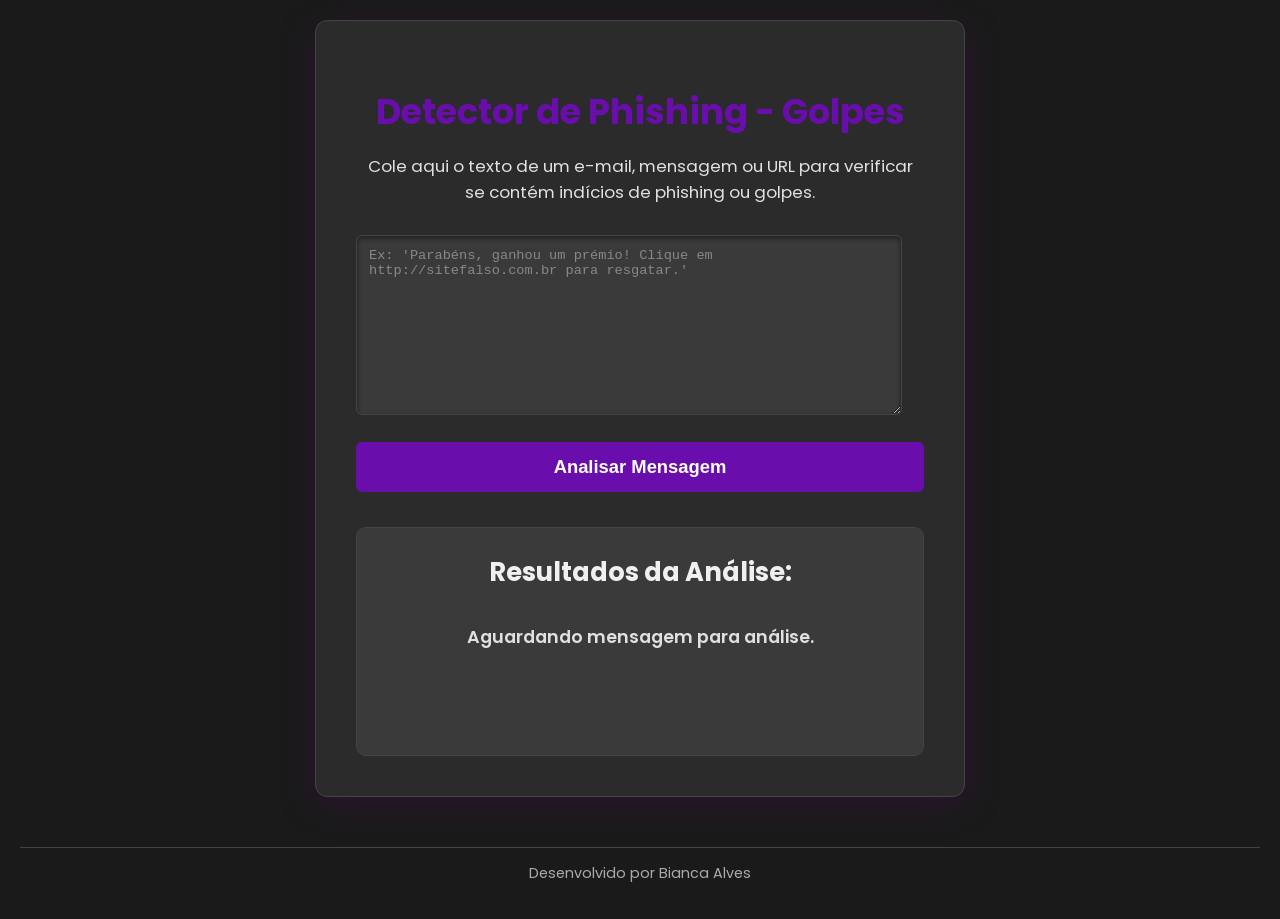
==== index.html @ 6fe02af0 "Initial commit" ====
<!DOCTYPE html>
<html lang="pt">
<head>
    <meta charset="UTF-8">
    <meta name="viewport" content="width=device-width, initial-scale=1.0">
    <link rel="icon" type="/img/escudo.png" href="favicon.png">
    <title>Detector de Phishing | Proteja-se de Golpes</title>
    <link href="https://fonts.googleapis.com/css2?family=Poppins:wght@400;600;700&display=swap" rel="stylesheet">
    <link rel="stylesheet" href="style.css">
</head>
<body>
    <div class="container">
        <h1>Detector de Phishing - Golpes</h1>
        <p class="descricao">Cole aqui o texto de um e-mail, mensagem ou URL para verificar se contém indícios de phishing ou golpes.</p>
        <textarea id="mensagemInput" placeholder="Ex: 'Parabéns, ganhou um prémio! Clique em http://sitefalso.com.br para resgatar.'"></textarea>
        <button onclick="verificarMensagem()">Analisar Mensagem</button>
        <div class="spinner" id="spinner"></div>
        <div id="resultados">
            <h2>Resultados da Análise:</h2>
            <p id="statusMensagem">Aguardando mensagem para análise.</p>
            <ul id="listaPalavrasSuspeitas"></ul>
            <ul id="listaDominiosSuspeitos"></ul>
        </div>
    </div>
    <footer> Desenvolvido por Bianca Alves </footer>
    <script src="script.js"></script>
</body>
</html>
---- style.css ----
:root {
    --cor-principal: #6a0dad; 
    --cor-secundaria: #4b0082; 
    --cor-fundo: #1a1a1a; 
    --cor-texto: #e0e0e0;
    --cor-texto-claro: #f0f0f0;
    --cor-borda: #444; 
    --cor-alerta: #ff6347; 
    --cor-seguro: #7FFF00; 
    --cor-alerta-fundo: #330d0d; 
    --cor-seguro-fundo: #0d330d; 
    --cor-container-fundo: #2b2b2b; 
    --cor-resultados-fundo: #3a3a3a;
}

body {
    font-family: 'Poppins', Arial, sans-serif;
    margin: 0;
    padding: 20px;
    background-color: var(--cor-fundo);
    color: var(--cor-texto);
    display: flex;
    flex-direction: column;
    justify-content: center; 
    align-items: center;
    min-height: 100vh; 
    box-sizing: border-box; 
}


.container {
    background-color: var(--cor-container-fundo);
    padding: 40px;
    border-radius: 12px;
    box-shadow: 0 8px 30px rgba(49, 18, 54, 0.7); 
    width: 100%;
    max-width: 650px;
    box-sizing: border-box;
    border: 1px solid var(--cor-borda); 
}
        

h1 {
    color: var(--cor-principal);
    text-align: center;
    margin-bottom: 10px;
    font-size: 2.2em;
    font-weight: 700;
}
p.descricao {
    text-align: center;
    margin-bottom: 30px;
    color: var(--cor-texto);
    font-size: 1.05em;
    line-height: 1.5;
}
textarea {
    width: calc(100% - 22px); 
    height: 180px;
    padding: 12px;
    margin-bottom: 20px;
    border: 1px solid var(--cor-borda);
    border-radius: 6px;
    font-size: 1.05em;
    resize: vertical;
    background-color: #3a3a3a;
    color: var(--cor-texto-claro);
    transition: border-color 0.3s ease, box-shadow 0.3s ease;
    box-sizing: border-box;
    box-shadow: inset 0 2px 5px rgba(0, 0, 0, 0.5); 
}
textarea::placeholder {
    color: #888;
}
textarea:focus {
    border-color: var(--cor-principal);
    box-shadow: 0 0 0 3px rgba(106, 13, 173, 0.4);
    outline: none;
}
button {
    display: block;
    width: 100%;
    padding: 14px 25px;
    background-color: var(--cor-principal);
    color: white;
    border: none;
    border-radius: 6px;
    font-size: 1.15em;
    cursor: pointer;
    transition: background-color 0.3s ease, transform 0.1s ease;
    font-weight: 600;
}
button:hover {
    background-color: var(--cor-secundaria);
    transform: translateY(-1px);
}
button:active {
    transform: translateY(0);
}

#resultados {
    margin-top: 35px;
    padding: 25px;
    border-radius: 10px;
    background-color: var(--cor-resultados-fundo);
    border: 1px solid var(--cor-borda);
    min-height: 100px;
    display: flex;
    flex-direction: column;
    justify-content: center;
    color: var(--cor-texto);
}
.alerta {
    background-color: var(--cor-alerta-fundo);
    border-color: var(--cor-alerta);
    color: var(--cor-alerta);
}
.seguro {
    background-color: var(--cor-seguro-fundo);
    border-color: var(--cor-seguro);
    color: var(--cor-seguro);
}
#resultados h2 {
    margin-top: 0;
    font-size: 1.6em;
    text-align: center;
    margin-bottom: 15px;
    color: var(--cor-texto-claro);
}
.alerta h2 {
    color: var(--cor-alerta);
}
.seguro h2 {
    color: var(--cor-seguro);
}
#resultados p {
    text-align: center;
    font-size: 1.1em;
    font-weight: 600;
}
#resultados ul {
    list-style-type: disc;
    padding-left: 25px;
    margin-top: 15px;
    color: var(--cor-texto);
}
.alerta ul, .seguro ul {
    color: var(--cor-texto-claro);
}
#resultados li {
    margin-bottom: 8px;
    font-size: 0.98em;
}
.bold {
    font-weight: bold;
    color: var(--cor-principal);
}
.alerta .bold {
    color: var(--cor-alerta);
}
.seguro .bold {
    color: var(--cor-seguro);
}
.spinner {
    border: 4px solid rgba(255, 255, 255, 0.2);
    border-left-color: var(--cor-principal);
    border-radius: 50%;
    width: 28px;
    height: 28px;
    animation: spin 0.8s linear infinite;
    margin: 20px auto;
    display: none; 
}
@keyframes spin {
    to { transform: rotate(360deg); }
}

/* Responsividade básica */
@media (max-width: 768px) {
    .container {
        margin-top: 20px; 
        padding: 25px;
    }
    h1 {
        font-size: 1.8em;
    }
    p.descricao {
        font-size: 0.95em;
    }
    textarea {
        height: 120px;
    }
    button {
        font-size: 1em;
        padding: 12px 15px;
    }
    #resultados h2 {
        font-size: 1.3em;
    }
    #resultados p {
        font-size: 1em;
    }
}

footer {
    margin-top: 50px;
    padding: 15px 0;
    text-align: center;
    font-size: 0.9em;
    color: #aaa;
    background-color: transparent;
    border-top: 1px solid var(--cor-borda);
    width: 100%;
}
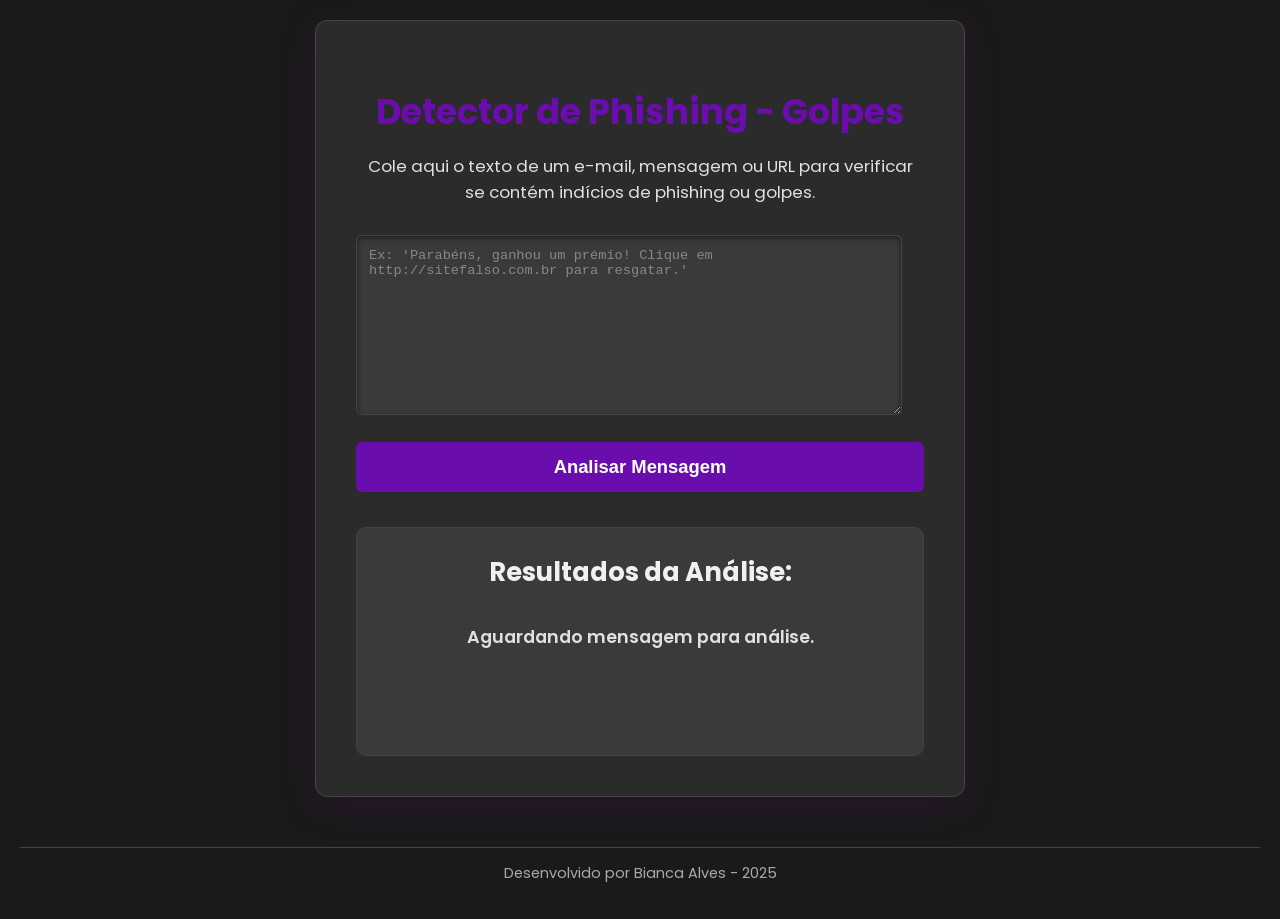
==== commit ece9f13b: "Update index.html" ====
--- a/index.html
+++ b/index.html
@@ -22,7 +22,7 @@
             <ul id="listaDominiosSuspeitos"></ul>
         </div>
     </div>
-    <footer> Desenvolvido por Bianca Alves </footer>
+    <footer> Desenvolvido por Bianca Alves  - 2025 </footer>
     <script src="script.js"></script>
 </body>
 </html>
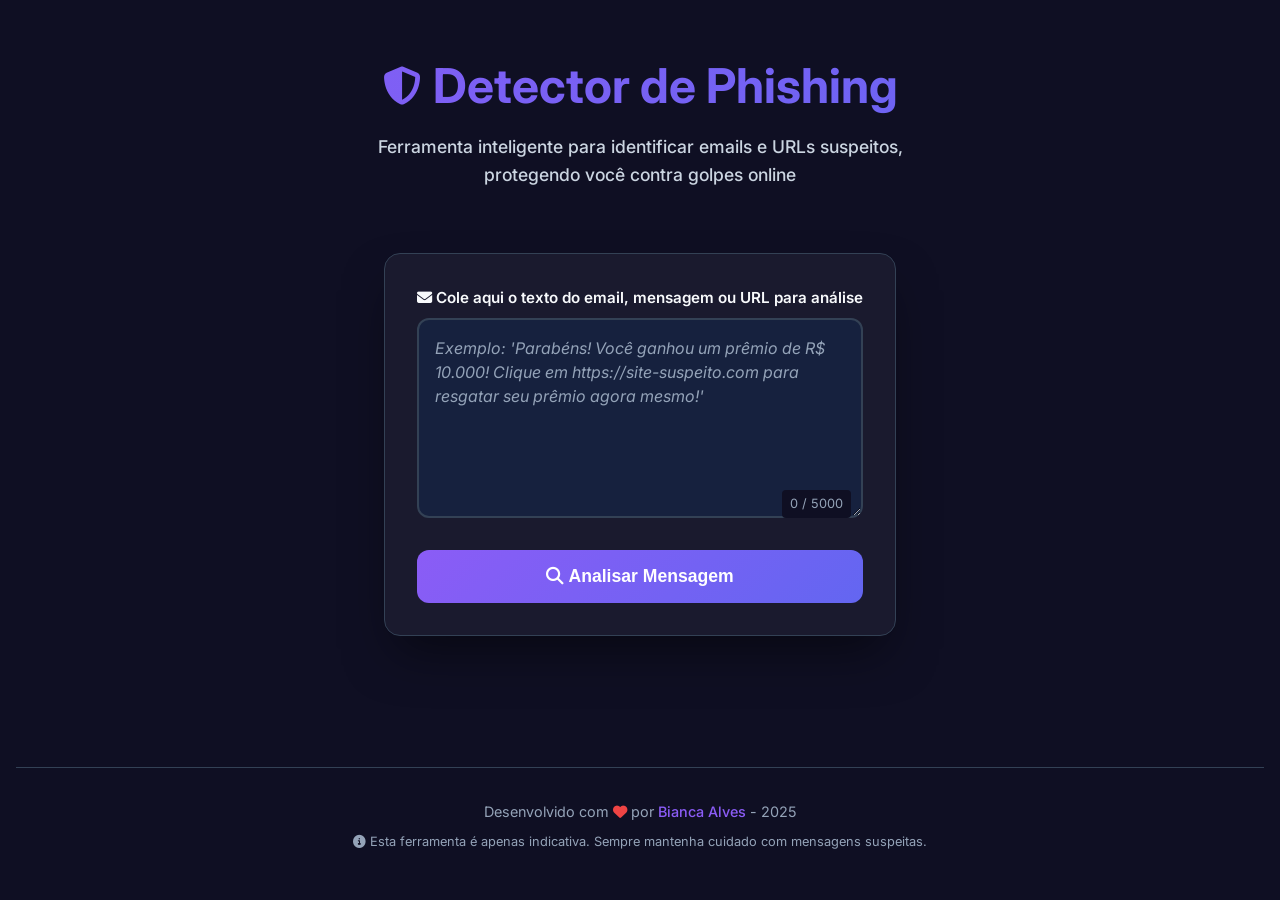
==== commit 624e417f: "Index" ====
--- a/index.html
+++ b/index.html
@@ -1,28 +1,110 @@
 <!DOCTYPE html>
-<html lang="pt">
+<html lang="pt-BR">
 <head>
     <meta charset="UTF-8">
     <meta name="viewport" content="width=device-width, initial-scale=1.0">
-    <link rel="icon" type="/img/escudo.png" href="favicon.png">
-    <title>Detector de Phishing | Proteja-se de Golpes</title>
-    <link href="https://fonts.googleapis.com/css2?family=Poppins:wght@400;600;700&display=swap" rel="stylesheet">
-    <link rel="stylesheet" href="style.css">
+    <title>Detector de Phishing - Proteção contra Golpes</title>
+    <meta name="description" content="Ferramenta inteligente para detectar emails e URLs de phishing, protegendo você contra golpes online.">
+    <link href="https://fonts.googleapis.com/css2?family=Inter:wght@400;500;600;700&display=swap" rel="stylesheet">
+    <link href="https://cdnjs.cloudflare.com/ajax/libs/font-awesome/6.4.0/css/all.min.css" rel="stylesheet">
+    <link rel="stylesheet" href="/static/style.css">
 </head>
 <body>
-    <div class="container">
-        <h1>Detector de Phishing - Golpes</h1>
-        <p class="descricao">Cole aqui o texto de um e-mail, mensagem ou URL para verificar se contém indícios de phishing ou golpes.</p>
-        <textarea id="mensagemInput" placeholder="Ex: 'Parabéns, ganhou um prémio! Clique em http://sitefalso.com.br para resgatar.'"></textarea>
-        <button onclick="verificarMensagem()">Analisar Mensagem</button>
-        <div class="spinner" id="spinner"></div>
-        <div id="resultados">
-            <h2>Resultados da Análise:</h2>
-            <p id="statusMensagem">Aguardando mensagem para análise.</p>
-            <ul id="listaPalavrasSuspeitas"></ul>
-            <ul id="listaDominiosSuspeitos"></ul>
+    <header class="header">
+        <h1>
+            <i class="fas fa-shield-alt icon" aria-hidden="true"></i>
+            Detector de Phishing
+        </h1>
+        <p>Ferramenta inteligente para identificar emails e URLs suspeitos, protegendo você contra golpes online</p>
+    </header>
+
+    <main class="container">
+        <div class="card">
+            <form id="analysisForm" novalidate>
+                <div class="input-group">
+                    <label for="messageInput" class="input-label">
+                        <i class="fas fa-envelope" aria-hidden="true"></i>
+                        Cole aqui o texto do email, mensagem ou URL para análise
+                    </label>
+                    <div class="textarea-container">
+                        <textarea 
+                            id="messageInput" 
+                            class="input-textarea"
+                            placeholder="Exemplo: 'Parabéns! Você ganhou um prêmio de R$ 10.000! Clique em https://site-suspeito.com para resgatar seu prêmio agora mesmo!'"
+                            maxlength="5000"
+                            required
+                            aria-describedby="char-counter"
+                        ></textarea>
+                        <div id="char-counter" class="char-counter">0 / 5000</div>
+                    </div>
+                </div>
+
+                <button type="submit" class="analyze-btn" id="analyzeBtn">
+                    <span class="btn-text">
+                        <i class="fas fa-search" aria-hidden="true"></i>
+                        Analisar Mensagem
+                    </span>
+                    <div class="spinner" id="spinner" aria-hidden="true"></div>
+                </button>
+            </form>
         </div>
-    </div>
-    <footer> Desenvolvido por Bianca Alves  - 2025 </footer>
-    <script src="script.js"></script>
+
+        <div class="card results" id="results" role="region" aria-label="Resultados da análise">
+            <div id="riskIndicator" class="risk-indicator" role="alert">
+                <div class="risk-score">
+                    <i class="fas fa-exclamation-triangle" aria-hidden="true"></i>
+                    <span id="riskText">Analisando...</span>
+                </div>
+            </div>
+
+            <div class="results-section">
+                <h2 class="results-title">
+                    <i class="fas fa-exclamation-circle" aria-hidden="true"></i>
+                    Palavras Suspeitas Encontradas
+                </h2>
+                <div class="results-list">
+                    <ul id="suspiciousWordsList" aria-label="Lista de palavras suspeitas">
+                        <li class="empty-state">Nenhuma palavra suspeita encontrada</li>
+                    </ul>
+                </div>
+            </div>
+
+            <div class="results-section">
+                <h2 class="results-title">
+                    <i class="fas fa-globe" aria-hidden="true"></i>
+                    Domínios Suspeitos Encontrados
+                </h2>
+                <div class="results-list">
+                    <ul id="suspiciousDomainsList" aria-label="Lista de domínios suspeitos">
+                        <li class="empty-state">Nenhum domínio suspeito encontrado</li>
+                    </ul>
+                </div>
+            </div>
+
+            <div class="results-section" id="recommendationsSection" style="display: none;">
+                <h2 class="results-title">
+                    <i class="fas fa-lightbulb" aria-hidden="true"></i>
+                    Recomendações de Segurança
+                </h2>
+                <div class="results-list">
+                    <ul id="recommendationsList" aria-label="Lista de recomendações">
+                    </ul>
+                </div>
+            </div>
+        </div>
+    </main>
+
+    <footer class="footer">
+        <p>
+            Desenvolvido com <i class="fas fa-heart" style="color: #ef4444;" aria-hidden="true"></i> por 
+            <a href="#" target="_blank" rel="noopener">Bianca Alves</a> - 2025
+        </p>
+        <p style="margin-top: 0.5rem; font-size: 0.8rem;">
+            <i class="fas fa-info-circle" aria-hidden="true"></i>
+            Esta ferramenta é apenas indicativa. Sempre mantenha cuidado com mensagens suspeitas.
+        </p>
+    </footer>
+
+    <script src="/static/script.js"></script>
 </body>
-</html>+</html>
--- a/static/style.css
+++ b/static/style.css
@@ -0,0 +1,396 @@
+:root {
+  --primary-color: #8b5cf6;
+  --primary-dark: #7c3aed;
+  --primary-light: #a78bfa;
+  --secondary-color: #6366f1;
+  --background-dark: #0f0f23;
+  --background-card: #1a1a2e;
+  --background-input: #16213e;
+  --text-primary: #f8fafc;
+  --text-secondary: #cbd5e1;
+  --text-muted: #94a3b8;
+  --border-color: #334155;
+  --success-color: #10b981;
+  --success-bg: #064e3b;
+  --warning-color: #f59e0b;
+  --warning-bg: #451a03;
+  --danger-color: #ef4444;
+  --danger-bg: #450a0a;
+  --shadow-lg: 0 20px 25px -5px rgba(0, 0, 0, 0.3), 0 10px 10px -5px rgba(0, 0, 0, 0.2);
+  --shadow-xl: 0 25px 50px -12px rgba(0, 0, 0, 0.5);
+  --gradient-primary: linear-gradient(135deg, var(--primary-color) 0%, var(--secondary-color) 100%);
+  --gradient-danger: linear-gradient(135deg, #ef4444 0%, #dc2626 100%);
+  --gradient-success: linear-gradient(135deg, #10b981 0%, #059669 100%);
+}
+
+* {
+  margin: 0;
+  padding: 0;
+  box-sizing: border-box;
+}
+
+body {
+  font-family: "Inter", -apple-system, BlinkMacSystemFont, "Segoe UI", sans-serif;
+  background: var(--background-dark);
+  color: var(--text-primary);
+  line-height: 1.6;
+  min-height: 100vh;
+  display: flex;
+  flex-direction: column;
+  padding: 1rem;
+}
+
+.header {
+  text-align: center;
+  margin-bottom: 2rem;
+  padding: 2rem 0;
+}
+
+.header h1 {
+  font-size: clamp(2rem, 5vw, 3rem);
+  font-weight: 700;
+  background: var(--gradient-primary);
+  -webkit-background-clip: text;
+  -webkit-text-fill-color: transparent;
+  background-clip: text;
+  margin-bottom: 0.5rem;
+  display: flex;
+  align-items: center;
+  justify-content: center;
+  gap: 0.75rem;
+}
+
+.header .icon {
+  font-size: 0.8em;
+  color: var(--primary-color);
+}
+
+.header p {
+  color: var(--text-secondary);
+  font-size: 1.1rem;
+  max-width: 600px;
+  margin: 0 auto;
+  font-weight: 500;
+}
+
+.container {
+  max-width: 800px;
+  margin: 0 auto;
+  flex: 1;
+  display: flex;
+  flex-direction: column;
+}
+
+.card {
+  background: var(--background-card);
+  border-radius: 1rem;
+  padding: 2rem;
+  box-shadow: var(--shadow-xl);
+  border: 1px solid var(--border-color);
+  backdrop-filter: blur(10px);
+  margin-bottom: 2rem;
+}
+
+.input-group {
+  margin-bottom: 1.5rem;
+}
+
+.input-label {
+  display: block;
+  font-weight: 600;
+  color: var(--text-primary);
+  margin-bottom: 0.5rem;
+  font-size: 0.95rem;
+}
+
+.textarea-container {
+  position: relative;
+}
+
+.input-textarea {
+  width: 100%;
+  min-height: 200px;
+  padding: 1rem;
+  background: var(--background-input);
+  border: 2px solid var(--border-color);
+  border-radius: 0.75rem;
+  color: var(--text-primary);
+  font-size: 1rem;
+  font-family: inherit;
+  resize: vertical;
+  transition: all 0.3s ease;
+  line-height: 1.5;
+}
+
+.input-textarea::placeholder {
+  color: var(--text-muted);
+  font-style: italic;
+}
+
+.input-textarea:focus {
+  outline: none;
+  border-color: var(--primary-color);
+  box-shadow: 0 0 0 3px rgba(139, 92, 246, 0.1);
+  background: var(--background-card);
+}
+
+.char-counter {
+  position: absolute;
+  bottom: 0.5rem;
+  right: 0.75rem;
+  font-size: 0.8rem;
+  color: var(--text-muted);
+  background: var(--background-dark);
+  padding: 0.25rem 0.5rem;
+  border-radius: 0.25rem;
+}
+
+.analyze-btn {
+  width: 100%;
+  padding: 1rem 2rem;
+  background: var(--gradient-primary);
+  color: white;
+  border: none;
+  border-radius: 0.75rem;
+  font-size: 1.1rem;
+  font-weight: 600;
+  cursor: pointer;
+  transition: all 0.3s ease;
+  position: relative;
+  overflow: hidden;
+  display: flex;
+  align-items: center;
+  justify-content: center;
+  gap: 0.5rem;
+}
+
+.analyze-btn:hover:not(:disabled) {
+  transform: translateY(-2px);
+  box-shadow: var(--shadow-lg);
+}
+
+.analyze-btn:active {
+  transform: translateY(0);
+}
+
+.analyze-btn:disabled {
+  opacity: 0.7;
+  cursor: not-allowed;
+}
+
+.spinner {
+  width: 20px;
+  height: 20px;
+  border: 2px solid rgba(255, 255, 255, 0.3);
+  border-top: 2px solid white;
+  border-radius: 50%;
+  animation: spin 1s linear infinite;
+  display: none;
+}
+
+.spinner.active {
+  display: block;
+}
+
+@keyframes spin {
+  0% {
+    transform: rotate(0deg);
+  }
+  100% {
+    transform: rotate(360deg);
+  }
+}
+
+.results {
+  display: none;
+  animation: fadeInUp 0.5s ease;
+}
+
+.results.show {
+  display: block;
+}
+
+@keyframes fadeInUp {
+  from {
+    opacity: 0;
+    transform: translateY(20px);
+  }
+  to {
+    opacity: 1;
+    transform: translateY(0);
+  }
+}
+
+.risk-indicator {
+  padding: 1.5rem;
+  border-radius: 0.75rem;
+  margin-bottom: 2rem;
+  text-align: center;
+  font-weight: 600;
+  font-size: 1.2rem;
+  display: flex;
+  align-items: center;
+  justify-content: center;
+  gap: 0.75rem;
+  border: 2px solid;
+}
+
+.risk-indicator.safe {
+  background: var(--success-bg);
+  border-color: var(--success-color);
+  color: var(--success-color);
+}
+
+.risk-indicator.warning {
+  background: var(--warning-bg);
+  border-color: var(--warning-color);
+  color: var(--warning-color);
+}
+
+.risk-indicator.danger {
+  background: var(--danger-bg);
+  border-color: var(--danger-color);
+  color: var(--danger-color);
+}
+
+.risk-score {
+  display: inline-flex;
+  align-items: center;
+  gap: 0.5rem;
+  font-size: 1.5rem;
+  font-weight: 700;
+}
+
+.results-section {
+  margin-bottom: 2rem;
+}
+
+.results-title {
+  font-size: 1.3rem;
+  font-weight: 600;
+  color: var(--text-primary);
+  margin-bottom: 1rem;
+  display: flex;
+  align-items: center;
+  gap: 0.5rem;
+}
+
+.results-list {
+  background: var(--background-input);
+  border-radius: 0.5rem;
+  padding: 1rem;
+  border: 1px solid var(--border-color);
+}
+
+.results-list ul {
+  list-style: none;
+  padding: 0;
+}
+
+.results-list li {
+  padding: 0.75rem;
+  margin-bottom: 0.5rem;
+  background: var(--background-card);
+  border-radius: 0.5rem;
+  border-left: 4px solid var(--primary-color);
+  display: flex;
+  align-items: center;
+  gap: 0.75rem;
+  font-weight: 500;
+}
+
+.results-list li:last-child {
+  margin-bottom: 0;
+}
+
+.results-list .icon {
+  color: var(--primary-color);
+  font-size: 1.1rem;
+}
+
+.empty-state {
+  text-align: center;
+  padding: 2rem;
+  color: var(--text-muted);
+  font-style: italic;
+}
+
+.footer {
+  text-align: center;
+  padding: 2rem 0;
+  margin-top: auto;
+  border-top: 1px solid var(--border-color);
+  color: var(--text-muted);
+  font-size: 0.9rem;
+}
+
+.footer a {
+  color: var(--primary-color);
+  text-decoration: none;
+  font-weight: 500;
+}
+
+.footer a:hover {
+  text-decoration: underline;
+}
+
+/* Responsividade */
+@media (max-width: 768px) {
+  body {
+    padding: 0.5rem;
+  }
+
+  .card {
+    padding: 1.5rem;
+    border-radius: 0.75rem;
+  }
+
+  .header {
+    padding: 1rem 0;
+    margin-bottom: 1.5rem;
+  }
+
+  .input-textarea {
+    min-height: 150px;
+    padding: 0.75rem;
+  }
+
+  .analyze-btn {
+    padding: 0.875rem 1.5rem;
+    font-size: 1rem;
+  }
+
+  .risk-indicator {
+    padding: 1rem;
+    font-size: 1.1rem;
+  }
+}
+
+@media (max-width: 480px) {
+  .header h1 {
+    flex-direction: column;
+    gap: 0.5rem;
+  }
+
+  .results-list li {
+    flex-direction: column;
+    align-items: flex-start;
+    gap: 0.5rem;
+  }
+}
+
+/* Melhorias de acessibilidade */
+@media (prefers-reduced-motion: reduce) {
+  * {
+    animation-duration: 0.01ms !important;
+    animation-iteration-count: 1 !important;
+    transition-duration: 0.01ms !important;
+  }
+}
+
+/* Estados de foco melhorados */
+.analyze-btn:focus-visible,
+.input-textarea:focus-visible {
+  outline: 2px solid var(--primary-color);
+  outline-offset: 2px;
+}
